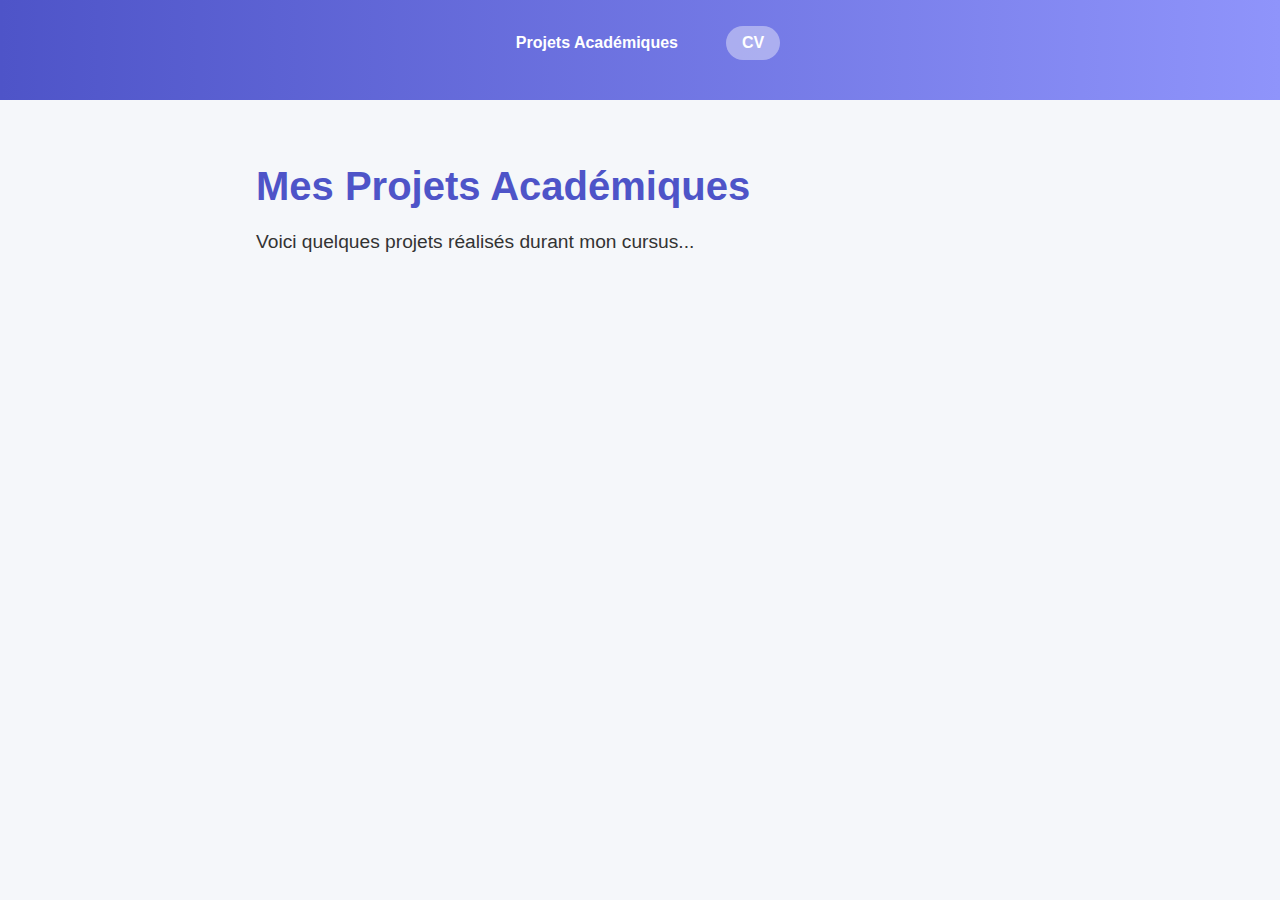
==== index.html @ 3f7635c7 "reglage lien" ====
<!DOCTYPE html>
<html lang="fr">
<head>
  <meta charset="UTF-8" />
  <meta name="viewport" content="width=device-width, initial-scale=1.0" />
  <title>Projets Académiques</title>
  <link rel="stylesheet" href="style.css" />
</head>
<body>
  <header>
    <nav class="navbar">
      <ul class="nav-links">
            <a href="/">Projets Académiques</a>
            <a href="/cv" class="active">CV</a>
      </ul>
    </nav>
  </header>

  <main class="content">
    <h1>Mes Projets Académiques</h1>
    <p>Voici quelques projets réalisés durant mon cursus...</p>
  </main>
</body>
</html>
---- style.css ----
/* Reset */
* {
    margin: 0;
    padding: 0;
    box-sizing: border-box;
  }
  
  /* Body */
  body {
    font-family: 'Segoe UI', sans-serif;
    background: #f5f7fa;
    color: #333;
  }
  
  /* Header navbar */
  .navbar {
    background: linear-gradient(90deg, #4e54c8, #8f94fb);
    overflow: hidden;
    transition: height 0.4s ease;
    position: relative;
  }
  
  .navbar:hover {
    height: 100px;
  }
  
  .nav-links {
    display: flex;
    justify-content: center;
    align-items: center;
    gap: 2rem;
    padding: 1rem;
    transition: transform 0.4s ease;
  }
  
  .navbar:hover .nav-links {
    transform: translateY(10px);
  }
  
  .nav-links li {
    list-style: none;
  }
  
  .nav-links a {
    color: white;
    text-decoration: none;
    font-weight: bold;
    padding: 0.5rem 1rem;
    border-radius: 20px;
    transition: background-color 0.3s, transform 0.3s;
  }
  
  .nav-links a:hover {
    background-color: rgba(255, 255, 255, 0.2);
    transform: scale(1.05);
  }
  
  .nav-links a.active {
    background-color: rgba(255, 255, 255, 0.4);
    color: #fff;
  }
  
  /* Main content */
  .content {
    max-width: 800px;
    margin: 3rem auto;
    padding: 1rem;
    animation: fadeIn 0.6s ease-in-out;
  }
  
  h1 {
    font-size: 2.5rem;
    color: #4e54c8;
    margin-bottom: 1rem;
  }
  
  p {
    font-size: 1.2rem;
    line-height: 1.8;
  }
  
  /* Animations */
  @keyframes fadeIn {
    from { opacity: 0; transform: translateY(20px); }
    to { opacity: 1; transform: translateY(0); }
  }
  
  /* Responsive */
  @media (max-width: 600px) {
    .nav-links {
      flex-direction: column;
      gap: 1rem;
    }
  
    h1 {
      font-size: 2rem;
    }
  
    p {
      font-size: 1rem;
    }
  }
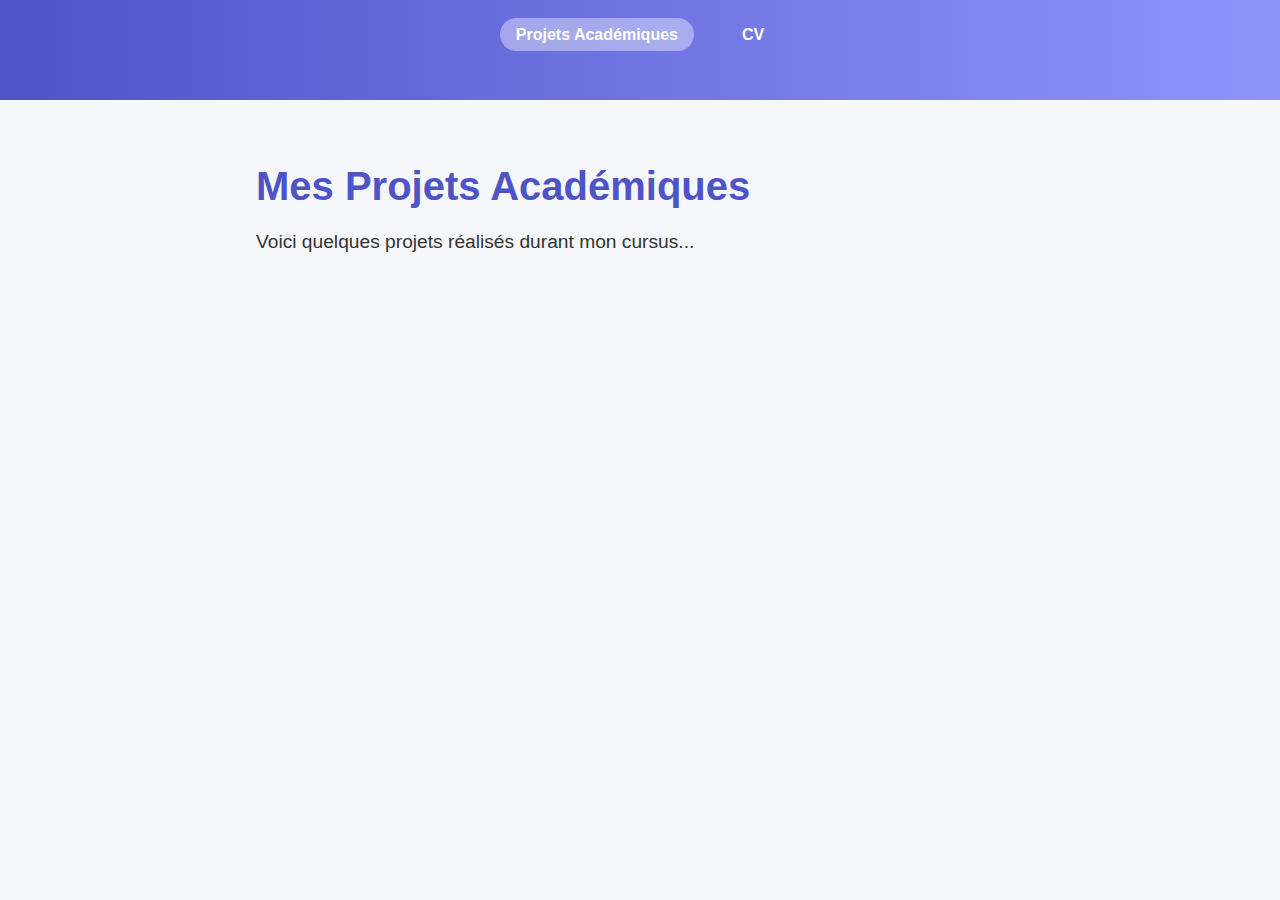
==== commit 4e7ef8c8: "test" ====
--- a/index.html
+++ b/index.html
@@ -4,14 +4,14 @@
   <meta charset="UTF-8" />
   <meta name="viewport" content="width=device-width, initial-scale=1.0" />
   <title>Projets Académiques</title>
-  <link rel="stylesheet" href="style.css" />
+  <link rel="stylesheet" href="/style.css" />
 </head>
 <body>
   <header>
     <nav class="navbar">
       <ul class="nav-links">
-            <a href="/">Projets Académiques</a>
-            <a href="/cv" class="active">CV</a>
+        <li><a href="index.html" class="active">Projets Académiques</a></li>
+        <li><a href="cv.html">CV</a></li>
       </ul>
     </nav>
   </header>
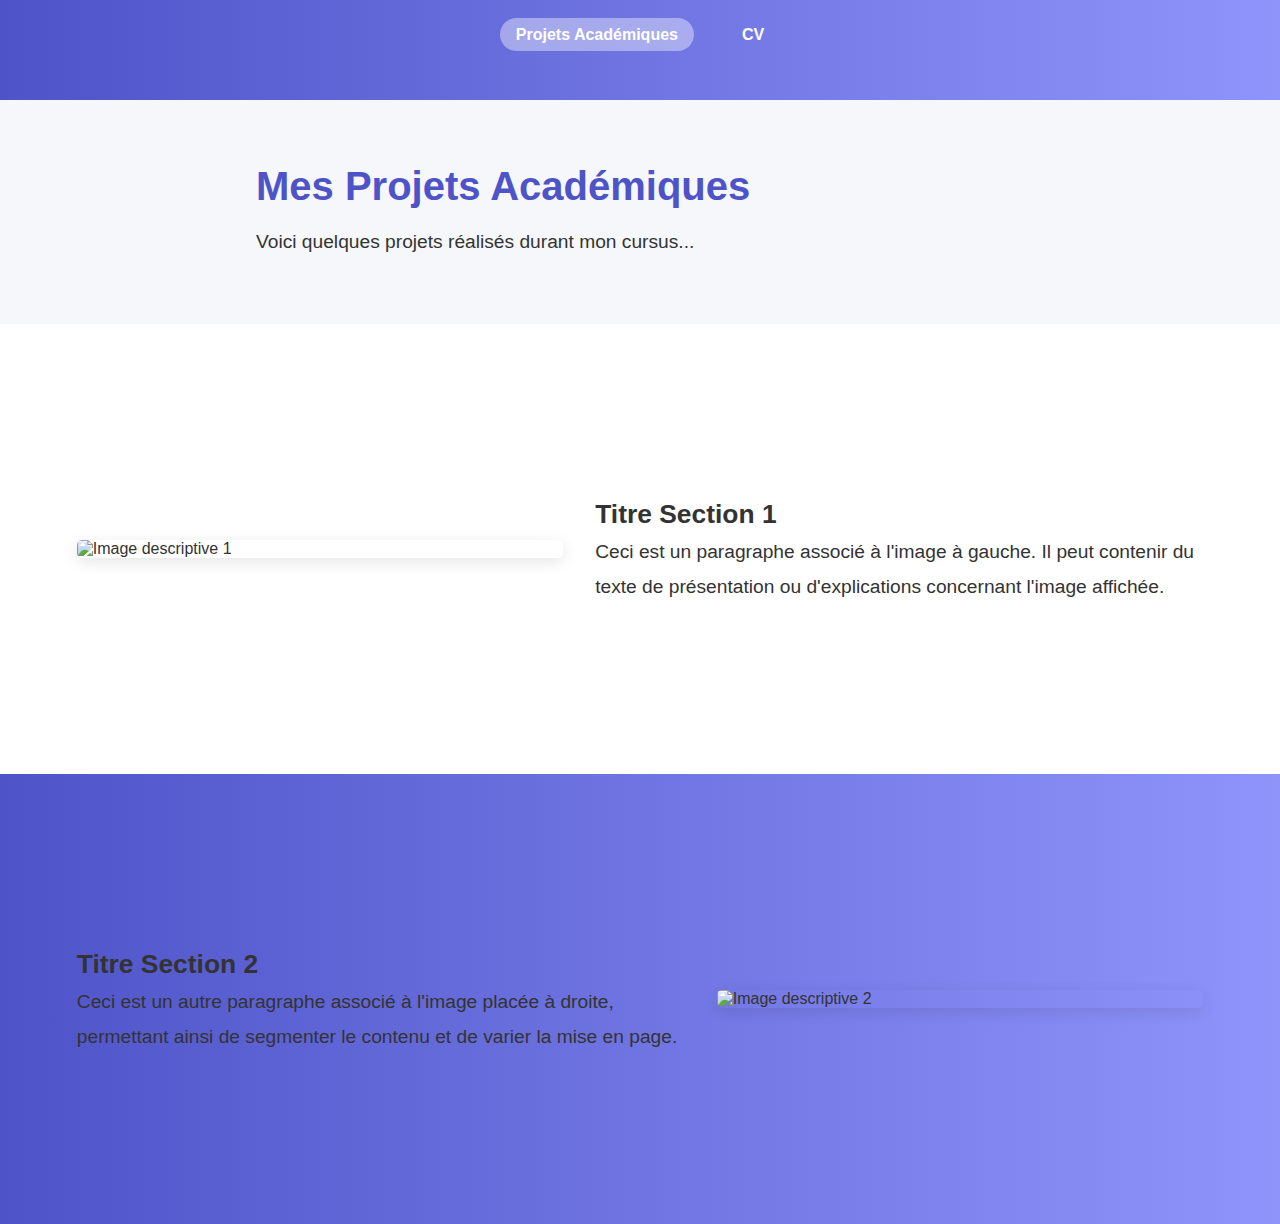
==== commit 3ee21253: "test section" ====
--- a/index.html
+++ b/index.html
@@ -4,7 +4,8 @@
   <meta charset="UTF-8" />
   <meta name="viewport" content="width=device-width, initial-scale=1.0" />
   <title>Projets Académiques</title>
-  <link rel="stylesheet" href="/style.css" />
+  <link rel="stylesheet" href="style.css" />
+  <link rel="stylesheet" href="layout.css" />
 </head>
 <body>
   <header>
@@ -20,5 +21,31 @@
     <h1>Mes Projets Académiques</h1>
     <p>Voici quelques projets réalisés durant mon cursus...</p>
   </main>
+   <!-- Section 1 : Fond blanc, image à gauche -->
+   <section class="section-white">
+    <div class="image-text-section section-one">
+      <img src="images/image1.png" alt="Image descriptive 1">
+      <div class="text">
+        <h2>Titre Section 1</h2>
+        <p>
+          Ceci est un paragraphe associé à l'image à gauche. Il peut contenir du texte de présentation ou d'explications concernant l'image affichée.
+        </p>
+      </div>
+    </div>
+  </section>
+  
+  <!-- Section 2 : Fond de l'entête, image à droite -->
+  <section class="section-header">
+    <div class="image-text-section section-two">
+      <img src="images/image2.png" alt="Image descriptive 2">
+      <div class="text">
+        <h2>Titre Section 2</h2>
+        <p>
+          Ceci est un autre paragraphe associé à l'image placée à droite, permettant ainsi de segmenter le contenu et de varier la mise en page.
+        </p>
+      </div>
+    </div>
+  </section>
+
 </body>
 </html>
--- a/style.css
+++ b/style.css
@@ -1,103 +1,102 @@
 /* Reset */
 * {
-    margin: 0;
-    padding: 0;
-    box-sizing: border-box;
+  margin: 0;
+  padding: 0;
+  box-sizing: border-box;
+}
+
+/* Body */
+body {
+  font-family: 'Segoe UI', sans-serif;
+  background: #f5f7fa;
+  color: #333;
+}
+
+/* Header navbar */
+.navbar {
+  background: linear-gradient(90deg, #4e54c8, #8f94fb);
+  overflow: hidden;
+  transition: height 0.4s ease;
+  position: relative;
+}
+
+.navbar:hover {
+  height: 100px;
+}
+
+.nav-links {
+  display: flex;
+  justify-content: center;
+  align-items: center;
+  gap: 2rem;
+  padding: 1rem;
+  transition: transform 0.4s ease;
+}
+
+.navbar:hover .nav-links {
+  transform: translateY(10px);
+}
+
+.nav-links li {
+  list-style: none;
+}
+
+.nav-links a {
+  color: white;
+  text-decoration: none;
+  font-weight: bold;
+  padding: 0.5rem 1rem;
+  border-radius: 20px;
+  transition: background-color 0.3s, transform 0.3s;
+}
+
+.nav-links a:hover {
+  background-color: rgba(255, 255, 255, 0.2);
+  transform: scale(1.05);
+}
+
+.nav-links a.active {
+  background-color: rgba(255, 255, 255, 0.4);
+  color: #fff;
+}
+
+/* Main content */
+.content {
+  max-width: 800px;
+  margin: 3rem auto;
+  padding: 1rem;
+  animation: fadeIn 0.6s ease-in-out;
+}
+
+h1 {
+  font-size: 2.5rem;
+  color: #4e54c8;
+  margin-bottom: 1rem;
+}
+
+p {
+  font-size: 1.2rem;
+  line-height: 1.8;
+}
+
+/* Animations */
+@keyframes fadeIn {
+  from { opacity: 0; transform: translateY(20px); }
+  to { opacity: 1; transform: translateY(0); }
+}
+
+/* Responsive */
+@media (max-width: 600px) {
+  .nav-links {
+    flex-direction: column;
+    gap: 1rem;
   }
-  
-  /* Body */
-  body {
-    font-family: 'Segoe UI', sans-serif;
-    background: #f5f7fa;
-    color: #333;
+
+  h1 {
+    font-size: 2rem;
   }
-  
-  /* Header navbar */
-  .navbar {
-    background: linear-gradient(90deg, #4e54c8, #8f94fb);
-    overflow: hidden;
-    transition: height 0.4s ease;
-    position: relative;
+
+  p {
+    font-size: 1rem;
   }
-  
-  .navbar:hover {
-    height: 100px;
-  }
-  
-  .nav-links {
-    display: flex;
-    justify-content: center;
-    align-items: center;
-    gap: 2rem;
-    padding: 1rem;
-    transition: transform 0.4s ease;
-  }
-  
-  .navbar:hover .nav-links {
-    transform: translateY(10px);
-  }
-  
-  .nav-links li {
-    list-style: none;
-  }
-  
-  .nav-links a {
-    color: white;
-    text-decoration: none;
-    font-weight: bold;
-    padding: 0.5rem 1rem;
-    border-radius: 20px;
-    transition: background-color 0.3s, transform 0.3s;
-  }
-  
-  .nav-links a:hover {
-    background-color: rgba(255, 255, 255, 0.2);
-    transform: scale(1.05);
-  }
-  
-  .nav-links a.active {
-    background-color: rgba(255, 255, 255, 0.4);
-    color: #fff;
-  }
-  
-  /* Main content */
-  .content {
-    max-width: 800px;
-    margin: 3rem auto;
-    padding: 1rem;
-    animation: fadeIn 0.6s ease-in-out;
-  }
-  
-  h1 {
-    font-size: 2.5rem;
-    color: #4e54c8;
-    margin-bottom: 1rem;
-  }
-  
-  p {
-    font-size: 1.2rem;
-    line-height: 1.8;
-  }
-  
-  /* Animations */
-  @keyframes fadeIn {
-    from { opacity: 0; transform: translateY(20px); }
-    to { opacity: 1; transform: translateY(0); }
-  }
-  
-  /* Responsive */
-  @media (max-width: 600px) {
-    .nav-links {
-      flex-direction: column;
-      gap: 1rem;
-    }
-  
-    h1 {
-      font-size: 2rem;
-    }
-  
-    p {
-      font-size: 1rem;
-    }
-  }
-  +}--- a/layout.css
+++ b/layout.css
@@ -0,0 +1,67 @@
+/* Style général pour les sections d'image et de texte */
+.image-text-section {
+  display: flex;
+  align-items: center;
+  justify-content: center;
+  padding: 2rem;
+  min-height: 50vh; /* Chaque section occupe au moins 50% de la hauteur de la vue */
+}
+
+/* Pour la section avec fond blanc */
+.section-white {
+  background-color: #ffffff;
+}
+
+/* Pour la section avec le fond de l'entête (ici un dégradé) */
+.section-header {
+  background: linear-gradient(90deg, #4e54c8, #8f94fb);
+}
+
+/* Style général pour l'image dans la section */
+.image-text-section img {
+  width: 40%;
+  height: auto;
+  border-radius: 5px;
+  box-shadow: 0 4px 15px rgba(0, 0, 0, 0.1);
+  margin: 1rem;
+  transition: transform 0.3s ease;
+}
+
+/* Effet de zoom au survol de l'image */
+.image-text-section img:hover {
+  transform: scale(1.05);
+}
+
+/* Style pour le paragraphe associé à l'image */
+.image-text-section .text {
+  width: 50%;
+  margin: 1rem;
+  font-size: 1.1rem;
+  line-height: 1.6;
+}
+
+/* Configuration pour la première section : image à gauche, texte à droite */
+.section-one {
+  /* Par défaut flex-direction: row, donc image à gauche, texte à droite */
+  display: flex;
+  flex-direction: row;
+}
+
+/* Configuration pour la deuxième section : image à droite, texte à gauche */
+.section-two {
+  display: flex;
+  flex-direction: row-reverse;
+}
+
+/* Responsivité */
+@media (max-width: 768px) {
+  .image-text-section {
+    flex-direction: column;
+    text-align: center;
+  }
+  .image-text-section img,
+  .image-text-section .text {
+    width: 80%;
+    margin: 1rem auto;
+  }
+}
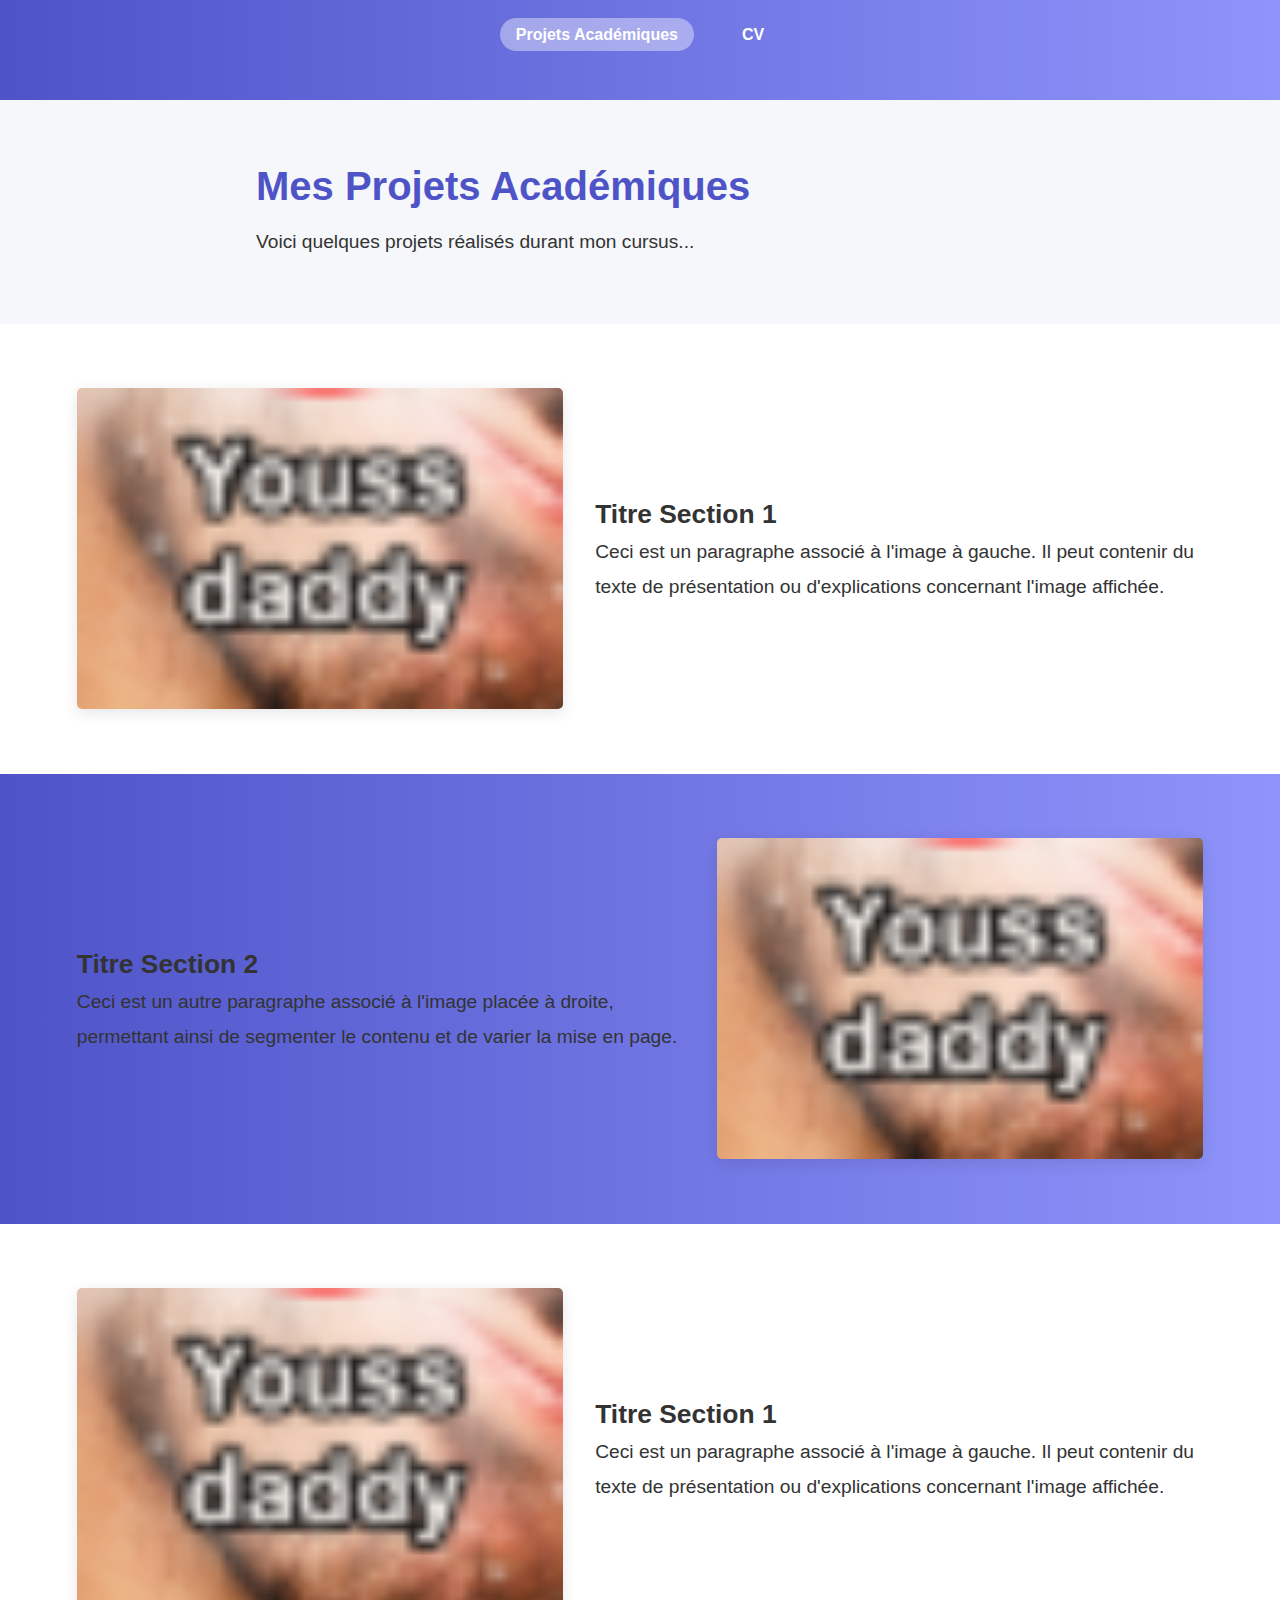
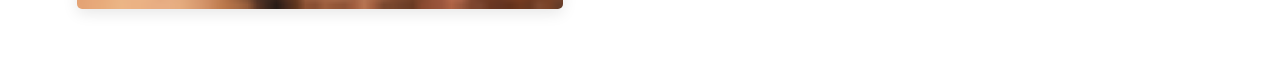
==== commit a506d4f3: "test" ====
--- a/index.html
+++ b/index.html
@@ -33,7 +33,7 @@
       </div>
     </div>
   </section>
-  
+
   <!-- Section 2 : Fond de l'entête, image à droite -->
   <section class="section-header">
     <div class="image-text-section section-two">
@@ -47,5 +47,20 @@
     </div>
   </section>
 
+   <!-- Section 1 : Fond blanc, image à gauche -->
+   <section class="section-white">
+    <div class="image-text-section section-one">
+      <img src="images/image1.png" alt="Image descriptive 1">
+      <div class="text">
+        <h2>Titre Section 1</h2>
+        <p>
+          Ceci est un paragraphe associé à l'image à gauche. Il peut contenir du texte de présentation ou d'explications concernant l'image affichée.
+        </p>
+      </div>
+    </div>
+  </section>
+
+  
+
 </body>
 </html>
